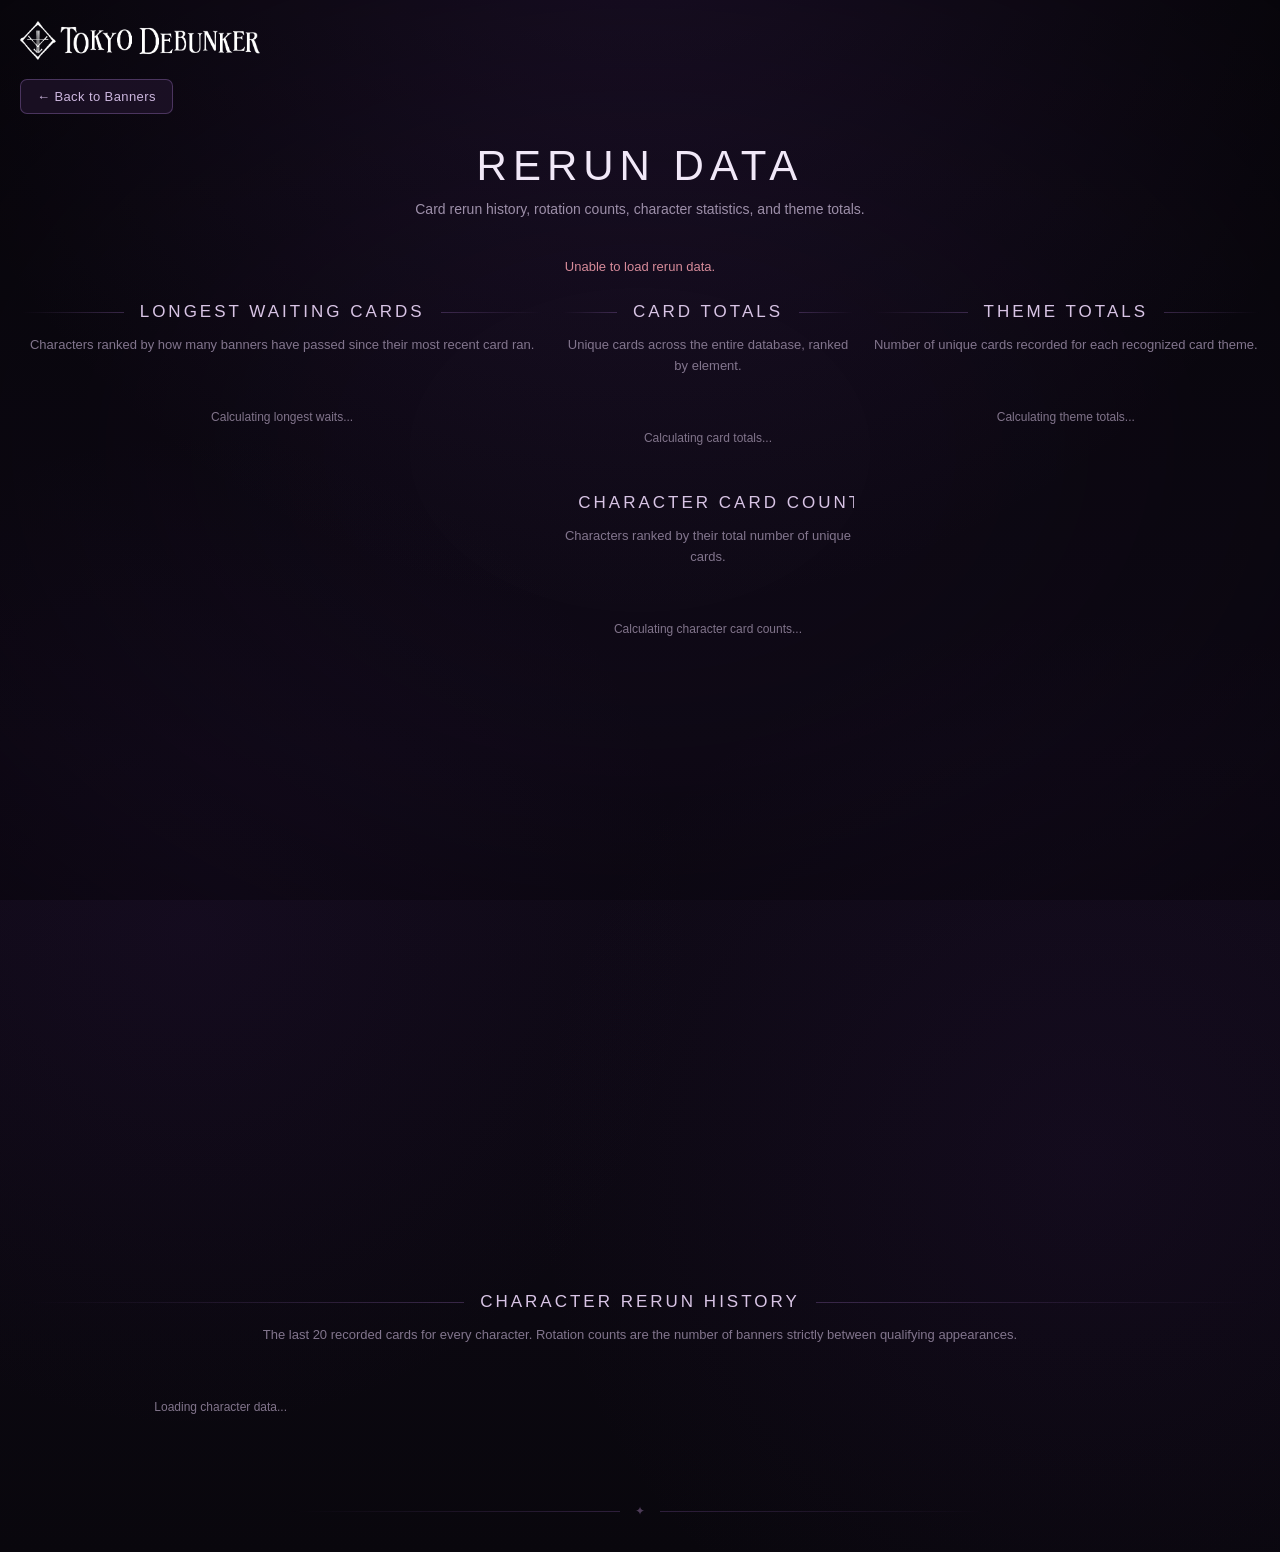
==== rerun-data.html @ 063f5f38 "Add files via upload" ====
<!DOCTYPE html>
<html lang="en">

<head>

<meta charset="UTF-8">

<meta
    name="viewport"
    content="width=device-width,initial-scale=1.0"
>

<title>
    Rerun Data | Tokyo Debunker Database
</title>


<style>

/* =========================================================
   GLOBAL
========================================================= */

*{
    box-sizing:border-box;
}

html{
    scroll-behavior:smooth;
}

body{

    margin:0;

    min-height:100vh;

    font-family:
        "Segoe UI",
        Arial,
        sans-serif;

    color:#eee8f7;

    background:

        radial-gradient(
            circle at 50% -10%,
            rgba(107,54,157,.22),
            transparent 42%
        ),

        radial-gradient(
            circle at 15% 60%,
            rgba(74,31,112,.10),
            transparent 35%
        ),

        radial-gradient(
            circle at 85% 75%,
            rgba(82,35,125,.10),
            transparent 35%
        ),

        linear-gradient(
            180deg,
            #09070d 0%,
            #100a18 48%,
            #09070d 100%
        );

    overflow-x:hidden;
}


body:before{

    content:"";

    position:fixed;

    inset:0;

    pointer-events:none;

    background:

        radial-gradient(
            ellipse at center,
            transparent 25%,
            rgba(0,0,0,.34) 100%
        );

    z-index:-1;
}


button,
select,
input{
    font:inherit;
}


/* =========================================================
   HEADER
========================================================= */

.site-header{

    width:100%;

    padding:
        24px
        0
        8px;
}


.header-inner{

    width:
        min(
            1500px,
            calc(100% - 40px)
        );

    margin:0 auto;

    display:flex;

    align-items:center;
}


.site-logo{

    display:block;

    width:240px;

    height:auto;

    max-height:48px;

    object-fit:contain;

    transform:
        translateY(-3px);
}


/* =========================================================
   PAGE
========================================================= */

.page-shell{

    width:
        min(
            1500px,
            calc(100% - 40px)
        );

    margin:
        0
        auto
        50px;
}


.back-row{

    margin:
        8px
        0
        28px;
}


.back-button{

    display:inline-flex;

    align-items:center;

    gap:8px;

    padding:
        9px
        16px;

    border:
        1px solid
        rgba(177,132,219,.32);

    border-radius:7px;

    background:
        rgba(32,20,43,.72);

    color:#cdb7df;

    text-decoration:none;

    font-size:13px;

    letter-spacing:.4px;

    transition:.2s;
}


.back-button:hover{

    background:
        rgba(72,39,94,.72);

    border-color:
        rgba(190,143,230,.55);

    color:#f0e7f7;
}


.page-title{

    margin:
        0
        0
        8px;

    text-align:center;

    font-size:
        clamp(
            27px,
            4vw,
            42px
        );

    font-weight:500;

    letter-spacing:6px;

    color:#f1e8f8;
}


.page-subtitle{

    max-width:850px;

    margin:
        0
        auto
        38px;

    text-align:center;

    color:#9d8fa9;

    font-size:14px;

    line-height:1.7;
}


.status{

    text-align:center;

    margin:
        0
        auto
        28px;

    color:#8e8199;

    font-size:13px;
}


.status.error{
    color:#d78b9a;
}


/* =========================================================
   GENERAL SECTIONS
========================================================= */

.section{

    margin-bottom:54px;
}


.section-heading{

    display:flex;

    align-items:center;

    gap:16px;

    margin-bottom:18px;
}


.section-heading:before,
.section-heading:after{

    content:"";

    height:1px;

    flex:1;

    background:

        linear-gradient(
            90deg,
            transparent,
            rgba(150,106,184,.32)
        );
}


.section-heading:after{

    background:

        linear-gradient(
            90deg,
            rgba(150,106,184,.32),
            transparent
        );
}


.section-heading h2{

    margin:0;

    white-space:nowrap;

    font-size:17px;

    font-weight:500;

    letter-spacing:3px;

    color:#d8c4e5;
}


.section-description{

    margin:
        -5px
        auto
        24px;

    max-width:900px;

    text-align:center;

    color:#82758d;

    font-size:13px;

    line-height:1.6;
}


.loading-panel,
.empty-panel{

    padding:
        30px
        20px;

    text-align:center;

    color:#81748b;

    font-size:12px;
}


/* =========================================================
   TOP STATISTICS AREA

   The entire top area is kept separate from the
   Character Rerun History section underneath.
========================================================= */

.top-stats-grid{

    display:grid;

    grid-template-columns:

        minmax(0,1.35fr)

        minmax(0,.75fr)

        minmax(0,1fr);

    gap:18px;

    align-items:stretch;

    /*
       Fixed height for the desktop layout.
       The internal tables scroll instead of
       increasing the height of this section.
    */

    height:900px;

    min-height:900px;

    max-height:900px;

    margin-bottom:90px;

    overflow:visible;
}


.top-stats-grid > .section{

    min-width:0;

    margin:0;
}


/* =========================================================
   LONGEST WAITING CARDS
========================================================= */

.top-ranking-section{

    display:flex;

    flex-direction:column;

    height:900px;

    min-height:900px;

    max-height:900px;

    min-width:0;
}


.top-ranking-section
> .section-description{

    flex:
        0
        0
        auto;
}


.top-ranking-section
> #longestWaitingRanking{

    flex:
        1
        1
        auto;

    min-height:0;

    height:0;
}


/*
   THIS IS THE IMPORTANT SCROLL CONTAINER.

   The table itself can now scroll vertically,
   rather than being cut off.
*/

.top-ranking-section
> #longestWaitingRanking
> .data-table-wrap{

    width:100%;

    height:100%;

    max-height:100%;

    overflow-x:auto;

    overflow-y:auto;

    scrollbar-width:auto;

    scrollbar-color:
        #76528d
        #21152b;
}


/* =========================================================
   MIDDLE COLUMN
========================================================= */

.middle-stats-column{

    min-width:0;

    height:900px;

    min-height:900px;

    max-height:900px;

    display:flex;

    flex-direction:column;

    gap:18px;

    overflow:hidden;
}


.middle-stats-column > .section{

    min-width:0;

    margin:0;
}


/* =========================================================
   CARD TOTALS
========================================================= */

.card-total-section{

    flex:
        0
        0
        auto;
}


/* =========================================================
   CHARACTER CARD COUNT
========================================================= */

.character-count-section{

    flex:
        1
        1
        auto;

    min-height:0;

    display:flex;

    flex-direction:column;

    overflow:hidden;
}


.character-count-section
> .section-description{

    flex:
        0
        0
        auto;
}


.character-count-section
> #characterRanking{

    flex:
        1
        1
        auto;

    min-height:0;

    height:0;
}


.character-count-section
> #characterRanking
> .data-table-wrap{

    width:100%;

    height:100%;

    max-height:100%;

    overflow-x:auto;

    overflow-y:auto;

    scrollbar-width:auto;

    scrollbar-color:
        #76528d
        #21152b;
}


/* =========================================================
   SCROLLBARS
========================================================= */

.data-table-wrap::-webkit-scrollbar{

    width:10px;

    height:10px;
}


.data-table-wrap::-webkit-scrollbar-track{

    background:#21152b;
}


.data-table-wrap::-webkit-scrollbar-thumb{

    background:#76528d;

    border:
        2px solid
        #21152b;

    border-radius:8px;
}


.data-table-wrap::-webkit-scrollbar-thumb:hover{

    background:#9368ad;
}


.data-table-wrap::-webkit-scrollbar-corner{

    background:#21152b;
}


/* =========================================================
   CHARACTER RERUN HISTORY

   This section is explicitly separated from the
   top statistics area.
========================================================= */

.character-history-section{

    position:relative;

    clear:both;

    display:block;

    width:100%;

    margin-top:0;

    padding-top:0;
}


.character-history-grid{

    display:grid;

    grid-template-columns:

        repeat(
            3,
            minmax(
                0,
                1fr
            )
        );

    gap:18px;
}


.character-block{

    min-width:0;

    width:100%;

    height:390px;

    min-height:390px;

    max-height:390px;

    display:flex;

    flex-direction:column;

    border:
        1px solid
        rgba(133,91,160,.25);

    border-radius:9px;

    background:

        linear-gradient(
            180deg,
            rgba(27,17,37,.92),
            rgba(17,11,24,.95)
        );

    overflow:hidden;
}


.character-header{

    flex:
        0
        0
        55px;

    height:55px;

    display:flex;

    align-items:center;

    justify-content:space-between;

    gap:10px;

    padding:
        15px
        16px;

    border-bottom:
        1px solid
        rgba(133,91,160,.20);

    background:
        rgba(44,25,57,.35);
}


.character-header-name{

    min-width:0;

    overflow:hidden;

    text-overflow:ellipsis;

    white-space:nowrap;

    font-size:15px;

    letter-spacing:.7px;

    color:#e8dff0;
}


.character-header-count{

    flex-shrink:0;

    color:#81748b;

    font-size:10px;
}


.table-scroll{

    width:100%;

    height:335px;

    min-height:0;

    flex:
        1
        1
        auto;

    overflow-x:auto;

    overflow-y:auto;

    -webkit-overflow-scrolling:touch;

    scrollbar-width:auto;

    scrollbar-color:
        #76528d
        #21152b;
}


.table-scroll::-webkit-scrollbar{

    width:10px;

    height:10px;
}


.table-scroll::-webkit-scrollbar-track{

    background:#21152b;
}


.table-scroll::-webkit-scrollbar-thumb{

    background:#76528d;

    border:
        2px solid
        #21152b;

    border-radius:8px;
}


.table-scroll::-webkit-scrollbar-thumb:hover{

    background:#9368ad;
}


.table-scroll::-webkit-scrollbar-corner{

    background:#21152b;
}


/* =========================================================
   CHARACTER HISTORY TABLE
========================================================= */

.rotation-table{

    width:100%;

    min-width:500px;

    border-collapse:collapse;
}


.rotation-table th{

    position:sticky;

    top:0;

    z-index:2;

    padding:
        9px
        6px;

    background:#21142b;

    color:#aa9ab5;

    font-size:12px;

    font-weight:500;

    letter-spacing:.8px;

    text-transform:uppercase;

    text-align:center;

    border-bottom:
        1px solid
        rgba(145,101,174,.22);
}


.rotation-table td{

    padding:
        8px
        6px;

    border-bottom:
        1px solid
        rgba(116,82,136,.13);

    color:#d0c4d6;

    font-size:14px;

    text-align:center;

    vertical-align:middle;

    line-height:1.3;
}


.rotation-table
tbody tr:last-child
td{

    border-bottom:none;
}


.rotation-table
tbody tr:hover{

    background:
        rgba(100,61,126,.08);
}


/* =========================================================
   CARD NAME
========================================================= */

.card-name-cell{

    width:215px;

    min-width:215px;

    max-width:215px;

    text-align:left !important;

    color:#e0d4e7 !important;

    white-space:nowrap;

    overflow:hidden;
}


.card-name-content{

    display:flex;

    align-items:center;

    gap:6px;

    min-width:0;

    width:100%;
}


.card-element-icon{

    width:18px;

    height:18px;

    flex:
        0
        0
        18px;

    object-fit:contain;
}


.card-name-text{

    min-width:0;

    overflow:hidden;

    text-overflow:ellipsis;

    white-space:nowrap;
}


.date-cell{

    white-space:nowrap;

    width:50px;

    min-width:50px;

    font-size:11px !important;

    color:#b9aabe !important;
}


.new-cell{

    width:24px;

    min-width:24px;
}


.rotation-cell{

    width:30px;

    min-width:30px;
}


.new-badge{

    display:inline-flex;

    align-items:center;

    justify-content:center;

    width:16px;

    height:18px;

    padding:
        0
        3px;

    border:
        1px solid
        rgba(176,125,223,.35);

    border-radius:4px;

    color:#d8b9e9;

    background:
        rgba(100,54,135,.20);

    font-size:9px;

    font-weight:600;

    letter-spacing:.5px;
}


.rerun-mark{

    color:#706474;

    font-size:12px;
}


.rotation-number{

    color:#d2b4df;

    font-size:12px;

    font-weight:500;
}


.rotation-empty{

    color:#625769;

    font-size:12px;
}


/* =========================================================
   GENERAL DATA TABLES
========================================================= */

.data-table-wrap{

    width:100%;

    overflow-x:auto;

    border:
        1px solid
        rgba(133,91,160,.20);

    border-radius:9px;

    background:
        rgba(20,13,28,.78);

    scrollbar-width:auto;

    scrollbar-color:
        #76528d
        #21152b;
}


.data-table{

    width:100%;

    min-width:0;

    border-collapse:collapse;
}


.data-table th{

    padding:
        13px
        14px;

    background:#21142b;

    color:#b09fb9;

    font-size:12px;

    font-weight:500;

    letter-spacing:1px;

    text-transform:uppercase;

    text-align:center;

    border-bottom:
        1px solid
        rgba(145,101,174,.22);
}


.data-table td{

    padding:
        12px
        14px;

    color:#d0c3d5;

    font-size:15px;

    text-align:center;

    border-bottom:
        1px solid
        rgba(116,82,136,.13);
}


.data-table
tbody tr:last-child
td{

    border-bottom:none;
}


.data-table
tbody tr:hover{

    background:
        rgba(100,61,126,.08);
}


.data-table
.name-left{

    text-align:left;

    color:#e0d4e7;
}


.rank-number{

    color:#897696;

    width:60px;

    font-size:14px !important;
}


.ranking-rotation{

    color:#d0b1df;

    font-weight:600;

    font-size:15px !important;
}


/* =========================================================
   LONGEST WAITING CARD
========================================================= */

.waiting-card{

    color:#cdb6d8;
}


.ranking-card-name{

    justify-content:center;
}


.waiting-date{

    display:block;

    margin-top:3px;

    color:#75677d;

    font-size:10px;
}


.top-ranking-section
.data-table
td{

    font-size:15px;
}


.top-ranking-section
.data-table
th{

    font-size:12px;
}


.top-ranking-section
.card-name-text{

    font-size:15px;
}


.top-ranking-section
.card-element-icon{

    width:18px;

    height:18px;

    flex-basis:18px;
}


.top-ranking-section
.waiting-date{

    font-size:10px;
}


.top-ranking-section
.ranking-rotation{

    font-size:16px !important;
}


/* =========================================================
   CHARACTER CARD COUNT
========================================================= */

.character-count-section
.data-table
th{

    font-size:12px;

    padding:
        10px
        8px;
}


.character-count-section
.data-table
td{

    font-size:14px;

    padding:
        9px
        8px;
}


.character-count-section
.ranking-rotation{

    font-size:15px !important;
}


/* =========================================================
   THEME TOTALS
========================================================= */

.theme-grid{

    display:grid;

    grid-template-columns:

        repeat(
            4,
            minmax(
                0,
                1fr
            )
        );

    gap:12px;
}


.theme-card{

    padding:
        18px
        14px;

    border:
        1px solid
        rgba(133,91,160,.20);

    border-radius:8px;

    background:

        linear-gradient(
            180deg,
            rgba(29,18,39,.86),
            rgba(17,11,24,.90)
        );

    text-align:center;
}


.theme-name{

    color:#b09fb8;

    font-size:14px;

    letter-spacing:1px;
}


.theme-code{

    margin-top:4px;

    color:#76677e;

    font-size:10px;
}


.theme-count{

    margin-top:9px;

    color:#d8b9e5;

    font-size:28px;

    font-weight:400;
}


/* =========================================================
   BOTTOM DECORATION
========================================================= */

.bottom-decoration{

    width:
        min(
            700px,
            calc(100% - 80px)
        );

    margin:
        60px
        auto
        34px;

    display:flex;

    align-items:center;

    gap:15px;

    color:#725881;

    opacity:.65;
}


.bottom-decoration span{

    flex:1;

    height:1px;

    background:

        linear-gradient(
            90deg,
            transparent,
            rgba(116,77,145,.55)
        );
}


.bottom-decoration span:last-child{

    background:

        linear-gradient(
            90deg,
            rgba(116,77,145,.55),
            transparent
        );
}


.bottom-decoration b{

    font-size:12px;

    font-weight:400;
}


/* =========================================================
   TABLET
========================================================= */

@media(max-width:1100px){

    .character-history-grid{

        grid-template-columns:

            repeat(
                2,
                minmax(
                    0,
                    1fr
                )
            );
    }


    .theme-grid{

        grid-template-columns:

            repeat(
                3,
                minmax(
                    0,
                    1fr
                )
            );
    }

}


/* =========================================================
   SMALL DESKTOP / TABLET
========================================================= */

@media(max-width:900px){

    .top-stats-grid{

        grid-template-columns:1fr;

        height:auto;

        min-height:0;

        max-height:none;

        margin-bottom:54px;

        overflow:visible;
    }


    .top-ranking-section{

        height:760px;

        min-height:760px;

        max-height:760px;
    }


    .middle-stats-column{

        height:auto;

        min-height:0;

        max-height:none;

        overflow:visible;
    }


    .character-count-section{

        height:700px;

        min-height:0;

        max-height:700px;
    }


    .character-count-section
    > #characterRanking{

        height:0;

        min-height:0;
    }

}


/* =========================================================
   MOBILE
========================================================= */

@media(max-width:680px){

    .site-header{

        padding-top:18px;
    }


    .header-inner,
    .page-shell{

        width:
            calc(100% - 24px);
    }


    .site-logo{

        width:190px;
    }


    .back-row{

        margin-bottom:22px;
    }


    .page-title{

        font-size:25px;

        letter-spacing:4px;
    }


    .page-subtitle{

        font-size:12px;

        margin-bottom:28px;
    }


    .section{

        margin-bottom:40px;
    }


    .section-heading{

        gap:10px;
    }


    .section-heading h2{

        font-size:14px;

        letter-spacing:2px;
    }


    .character-history-grid{

        grid-template-columns:1fr;

        gap:14px;
    }


    .character-block{

        width:100%;

        height:390px;

        min-height:390px;

        max-height:390px;
    }


    .table-scroll{

        height:335px;
    }


    .rotation-table{

        min-width:500px;
    }


    .card-name-cell{

        width:215px;

        min-width:215px;

        max-width:215px;
    }


    .rotation-table td{

        font-size:12px;
    }


    .top-ranking-section{

        height:700px;

        min-height:700px;

        max-height:700px;
    }


    .top-ranking-section
    .data-table
    td{

        font-size:14px;
    }


    .character-count-section{

        height:650px;

        min-height:650px;

        max-height:650px;
    }


    .theme-grid{

        grid-template-columns:

            repeat(
                2,
                minmax(
                    0,
                    1fr
                )
            );
    }


    .theme-name{

        font-size:12px;
    }


    .theme-count{

        font-size:25px;
    }


    .bottom-decoration{

        width:
            calc(100% - 40px);

        margin-top:42px;
    }

}


/* =========================================================
   VERY SMALL MOBILE
========================================================= */

@media(max-width:400px){

    .theme-grid{

        grid-template-columns:
            1fr
            1fr;
    }


    .back-button{

        font-size:12px;

        padding:
            8px
            12px;
    }

}

</style>

</head>


<body>


<header class="site-header">

    <div class="header-inner">

        <a href="index.html">
            <img
                src="logo.png"
                alt="Tokyo Debunker"
                class="site-logo"
            >
        </a>

    </div>

</header>


<main class="page-shell">


<div class="back-row">

    <a
        href="banners.html"
        class="back-button"
    >
        ← Back to Banners
    </a>

</div>


<h1 class="page-title">
    RERUN DATA
</h1>


<p class="page-subtitle">
    Card rerun history, rotation counts,
    character statistics, and theme totals.
</p>


<div
    id="status"
    class="status"
>
    Loading rerun data...
</div>


<!-- =========================================================
     TOP STATISTICS
========================================================= -->

<div class="top-stats-grid">


<!-- =========================================================
     LONGEST WAITING CARDS
========================================================= -->

<section
    class="section top-ranking-section"
>

    <div class="section-heading">

        <h2>
            LONGEST WAITING CARDS
        </h2>

    </div>


    <p class="section-description">

        Characters ranked by how many banners have passed
        since their most recent card ran.

    </p>


    <div id="longestWaitingRanking">

        <div class="loading-panel">

            Calculating longest waits...

        </div>

    </div>

</section>


<!-- =========================================================
     MIDDLE COLUMN
========================================================= -->

<div class="middle-stats-column">


<!-- =========================================================
     CARD TOTALS
========================================================= -->

<section
    class="section card-total-section"
>

    <div class="section-heading">

        <h2>
            CARD TOTALS
        </h2>

    </div>


    <p class="section-description">

        Unique cards across the entire database,
        ranked by element.

    </p>


    <div id="cardTotals">

        <div class="loading-panel">

            Calculating card totals...

        </div>

    </div>

</section>


<!-- =========================================================
     CHARACTER CARD COUNT
========================================================= -->

<section
    class="section character-count-section"
>

    <div class="section-heading">

        <h2>
            CHARACTER CARD COUNT
        </h2>

    </div>


    <p class="section-description">

        Characters ranked by their total number
        of unique cards.

    </p>


    <div id="characterRanking">

        <div class="loading-panel">

            Calculating character card counts...

        </div>

    </div>

</section>


</div>


<!-- =========================================================
     THEME TOTALS
========================================================= -->

<section
    class="section"
>

    <div class="section-heading">

        <h2>
            THEME TOTALS
        </h2>

    </div>


    <p class="section-description">

        Number of unique cards recorded for each
        recognized card theme.

    </p>


    <div id="themeTotals">

        <div class="loading-panel">

            Calculating theme totals...

        </div>

    </div>

</section>


</div>


<!-- =========================================================
     CHARACTER RERUN HISTORY
========================================================= -->

<section
    class="section character-history-section"
>

    <div class="section-heading">

        <h2>
            CHARACTER RERUN HISTORY
        </h2>

    </div>


    <p class="section-description">

        The last 20 recorded cards for every character.
        Rotation counts are the number of banners strictly
        between qualifying appearances.

    </p>


    <div
        id="characterHistory"
        class="character-history-grid"
    >

        <div class="loading-panel">

            Loading character data...

        </div>

    </div>

</section>


</main>


<div class="bottom-decoration">

    <span></span>

    <b>✦</b>

    <span></span>

</div>


<script>


/* =========================================================
   API / CACHE
========================================================= */

const SHEET_API =
"https://script.google.com/macros/s/AKfycbymbEARugjpkjD-NMolneRJ4CkZjUlV8sIfE2K1YoyFTZ11JiK-CEpunHpOMzzJRhRm1nw/exec";


const RERUN_CACHE_KEY =
"tokyoDebunkerDatabase";


const RERUN_CACHE_TIME_KEY =
"tokyoDebunkerDatabaseTime";


const RERUN_CACHE_DURATION =
5 * 60 * 1000;


/* =========================================================
   CHARACTERS
========================================================= */

const CHARACTERS = [

    {
        key:"Jo",
        name:"Jo Kongoza",
        house:"Dionysia"
    },

    {
        key:"Mio",
        name:"Mio Susuhara",
        house:"Dionysia"
    },

    {
        key:"Elias",
        name:"Elias Pratt",
        house:"Dionysia"
    },

    {
        key:"Shion",
        name:"Shion Genkai",
        house:"Dionysia"
    },

    {
        key:"Jin",
        name:"Jin Kamurai",
        house:"Frostheim"
    },

    {
        key:"Tohma",
        name:"Tohma Ishibashi",
        house:"Frostheim"
    },

    {
        key:"Luca",
        name:"Lucas Errant",
        house:"Frostheim"
    },

    {
        key:"Kaito",
        name:"Kaito Fuji",
        house:"Frostheim"
    },

    {
        key:"Taiga",
        name:"Taiga Hoshibami",
        house:"Sinostra"
    },

    {
        key:"Ritsu",
        name:"Ritsu Shinjo",
        house:"Sinostra"
    },

    {
        key:"Romeo",
        name:"Romeo Lucci",
        house:"Sinostra"
    },

    {
        key:"Ed",
        name:"Edward Hart",
        house:"Obscuary"
    },

    {
        key:"Lyca",
        name:"Lyca Colt",
        house:"Obscuary"
    },

    {
        key:"Rui",
        name:"Rui Mizuki",
        house:"Obscuary"
    },

    {
        key:"Haru",
        name:"Haru Sagara",
        house:"Jabberwock"
    },

    {
        key:"Towa",
        name:"Towa Otonashi",
        house:"Jabberwock"
    },

    {
        key:"Ren",
        name:"Ren Shiranami",
        house:"Jabberwock"
    },

    {
        key:"Yuri",
        name:"Yuri Isami",
        house:"Mortkranken"
    },

    {
        key:"Jiro",
        name:"Jiro Kirisaki",
        house:"Mortkranken"
    },

    {
        key:"Haku",
        name:"Haku Kusanagi",
        house:"Hotarubi"
    },

    {
        key:"Subaru",
        name:"Subaru Kagami",
        house:"Hotarubi"
    },

    {
        key:"Zenji",
        name:"Zenji Kotodama",
        house:"Hotarubi"
    },

    {
        key:"Alan",
        name:"Alan Mido",
        house:"Vagastrom"
    },

    {
        key:"Sho",
        name:"Shohei Haizono",
        house:"Vagastrom"
    },

    {
        key:"Leo",
        name:"Leo Kurosagi",
        house:"Vagastrom"
    }

];


/* =========================================================
   THEMES
========================================================= */

const THEMES = [

    {
        code:"C",
        name:"City"
    },

    {
        code:"W",
        name:"Wedding"
    },

    {
        code:"O",
        name:"Onsen"
    },

    {
        code:"HA",
        name:"Hallow"
    },

    {
        code:"B",
        name:"Bedroom"
    },

    {
        code:"T",
        name:"Tarot"
    },

    {
        code:"V",
        name:"Val"
    },

    {
        code:"S",
        name:"Summer"
    },

    {
        code:"OC",
        name:"Job"
    },

    {
        code:"G",
        name:"Gem"
    },

    {
        code:"F",
        name:"Festival"
    }

];


let database = null;

let bannerHistory = [];

let characterHistories = {};


/* =========================================================
   BASIC HELPERS
========================================================= */

function escapeHTML(value){

    return String(
        value == null
            ? ""
            : value
    )

    .replace(
        /&/g,
        "&amp;"
    )

    .replace(
        /</g,
        "&lt;"
    )

    .replace(
        />/g,
        "&gt;"
    )

    .replace(
        /"/g,
        "&quot;"
    )

    .replace(
        /'/g,
        "&#039;"
    );

}


function naturalSort(a,b){

    return String(a).localeCompare(
        String(b),
        undefined,
        {
            numeric:true,
            sensitivity:"base"
        }
    );

}


function normalizeCardName(value){

    return String(
        value == null
            ? ""
            : value
    )

    .replace(
        /\s*\([^)]*\)\s*/g,
        " "
    )

    .trim();

}


function normalizeKey(value){

    return String(
        value == null
            ? ""
            : value
    )

    .trim()

    .toLowerCase()

    .replace(
        /[^a-z0-9]/g,
        ""
    );

}


/* =========================================================
   DATE HELPERS
========================================================= */

function parseDate(value){

    if(
        value == null
    ){
        return null;
    }


    const match =
        String(value)
        .trim()
        .match(
            /\b(\d{1,2})\/(\d{1,2})\/(\d{2,4})\b/
        );


    if(
        !match
    ){
        return null;
    }


    const month =
        Number(match[1]);


    const day =
        Number(match[2]);


    let year =
        Number(match[3]);


    if(
        year < 100
    ){
        year += 2000;
    }


    const date =
        new Date(
            year,
            month - 1,
            day
        );


    if(
        date.getFullYear() !== year ||
        date.getMonth() !== month - 1 ||
        date.getDate() !== day
    ){

        return null;

    }


    return date;

}


function dateKey(date){

    if(
        !date
    ){
        return "";
    }


    return (

        date.getFullYear() +

        "-" +

        String(
            date.getMonth() + 1
        ).padStart(
            2,
            "0"
        ) +

        "-" +

        String(
            date.getDate()
        ).padStart(
            2,
            "0"
        )

    );

}


function formatDate(date){

    if(
        !date
    ){
        return "—";
    }


    return (

        date.getMonth() + 1

    ) +

    "/" +

    date.getDate() +

    "/" +

    String(
        date.getFullYear()
    ).slice(-2);

}


function getRunDates(runs){

    if(
        runs == null
    ){
        return [];
    }


    const matches =
        String(runs).match(
            /\b\d{1,2}\/\d{1,2}\/\d{2,4}\b/g
        );


    if(
        !matches
    ){
        return [];
    }


    const unique =
        new Map();


    matches.forEach(
        value => {

            const date =
                parseDate(value);


            if(
                date
            ){

                unique.set(
                    dateKey(date),
                    date
                );

            }

        }
    );


    return Array
        .from(
            unique.values()
        )
        .sort(
            (a,b) =>
                a.getTime() -
                b.getTime()
        );

}


/* =========================================================
   CHARACTER / CARD LOOKUPS
========================================================= */

function getCharacterCardNames(
    character
){

    if(
        !database ||
        !database.characters
    ){
        return [];
    }


    const candidates = [

        character.key,

        character.name

    ];


    if(
        character.key === "Luca"
    ){

        candidates.push(
            "Lucas Errant"
        );

    }


    if(
        character.key === "Ed"
    ){

        candidates.push(
            "Edward Hart"
        );

    }


    if(
        character.key === "Sho"
    ){

        candidates.push(
            "Shohei Haizono"
        );

    }


    for(
        const candidate
        of candidates
    ){

        if(
            Array.isArray(
                database.characters[
                    candidate
                ]
            )
        ){

            return database.characters[
                candidate
            ];

        }

    }


    const normalizedCandidates =
        candidates.map(
            value =>
                normalizeKey(value)
        );


    const matchingKey =
        Object.keys(
            database.characters
        )
        .find(
            key =>
                normalizedCandidates.includes(
                    normalizeKey(key)
                )
        );


    if(
        matchingKey
    ){

        return database.characters[
            matchingKey
        ] || [];

    }


    return [];

}


function findCard(
    cardName
){

    if(
        !database ||
        !database.cards
    ){
        return null;
    }


    const normalized =
        normalizeCardName(
            cardName
        );


    if(
        !normalized
    ){
        return null;
    }


    if(
        database.cards[
            normalized
        ]
    ){

        return database.cards[
            normalized
        ];

    }


    const wanted =
        normalized.toLowerCase();


    const key =
        Object.keys(
            database.cards
        )
        .find(
            candidate =>
                normalizeCardName(
                    candidate
                ).toLowerCase() === wanted
        );


    if(
        key
    ){

        return database.cards[
            key
        ];

    }


    const cardKey =
        Object.keys(
            database.cards
        )
        .find(
            candidate => {

                const card =
                    database.cards[
                        candidate
                    ];


                return (

                    card &&

                    normalizeCardName(
                        card.name
                    ).toLowerCase() === wanted

                );

            }
        );


    return cardKey
        ? database.cards[
            cardKey
        ]
        : null;

}


function getCardsForCharacter(
    character
){

    return getCharacterCardNames(
        character
    )

    .map(
        cardName => {

            const card =
                findCard(
                    cardName
                );


            if(
                !card
            ){
                return null;
            }


            return {

                ...card,

                characterKey:
                    character.key,

                characterName:
                    character.name,

                originalCardName:
                    cardName

            };

        }
    )

    .filter(
        Boolean
    );

}


/* =========================================================
   BANNER HISTORY
========================================================= */

function buildBannerHistory(){

    const bannerMap =
        new Map();


    if(
        !database ||
        !database.cards
    ){
        return [];
    }


    Object.values(
        database.cards
    )
    .forEach(
        card => {

            if(
                !card ||
                !card.name
            ){
                return;
            }


            const dates =
                getRunDates(
                    card.runs
                );


            dates.forEach(
                date => {

                    const key =
                        dateKey(
                            date
                        );


                    if(
                        !bannerMap.has(
                            key
                        )
                    ){

                        bannerMap.set(
                            key,
                            {

                                key,

                                date,

                                cards:[]

                            }
                        );

                    }


                    const banner =
                        bannerMap.get(
                            key
                        );


                    const exists =
                        banner.cards.some(
                            existing =>

                                normalizeCardName(
                                    existing.name
                                ).toLowerCase()

                                ===

                                normalizeCardName(
                                    card.name
                                ).toLowerCase()

                        );


                    if(
                        !exists
                    ){

                        banner.cards.push({

                            name:
                                card.name

                        });

                    }

                }
            );

        }
    );


    const banners =
        Array.from(
            bannerMap.values()
        );


    banners.sort(
        (a,b) =>
            a.date.getTime() -
            b.date.getTime()
    );


    banners.forEach(
        (banner,index) => {

            banner.index =
                index;


            banner.cards.sort(
                (a,b) =>
                    naturalSort(
                        a.name,
                        b.name
                    )
            );

        }
    );


    return banners;

}


function getBannerByDate(
    date
){

    const key =
        dateKey(
            date
        );


    return (

        bannerHistory.find(
            banner =>
                banner.key === key
        )

        ||

        null

    );

}


/* =========================================================
   CHARACTER HISTORY
========================================================= */

function buildCharacterHistories(){

    const histories = {};


    CHARACTERS.forEach(
        character => {

            const cards =
                getCardsForCharacter(
                    character
                );


            const appearances = [];


            cards.forEach(
                card => {

                    const dates =
                        getRunDates(
                            card.runs
                        );


                    dates.forEach(
                        date => {

                            const banner =
                                getBannerByDate(
                                    date
                                );


                            if(
                                !banner
                            ){
                                return;
                            }


                            appearances.push({

                                card,

                                cardName:
                                    normalizeCardName(
                                        card.name
                                    ),

                                date,

                                bannerIndex:
                                    banner.index,

                                cardKey:
                                    normalizeCardName(
                                        card.name
                                    ).toLowerCase()

                            });

                        }
                    );

                }
            );


            appearances.sort(
                (a,b) => {

                    if(
                        a.bannerIndex !==
                        b.bannerIndex
                    ){

                        return (
                            a.bannerIndex -
                            b.bannerIndex
                        );

                    }


                    return naturalSort(
                        a.cardName,
                        b.cardName
                    );

                }
            );


            /* =================================================
               NEW CARD DETECTION
            ================================================= */

            const seenCards =
                new Set();


            appearances.forEach(
                appearance => {

                    appearance.isNew =
                        !seenCards.has(
                            appearance.cardKey
                        );


                    if(
                        appearance.isNew
                    ){

                        seenCards.add(
                            appearance.cardKey
                        );

                    }

                }
            );


            /* =================================================
               ROTATIONS
            ================================================= */

            let previousAll = null;

            let previousNew = null;

            let previousRerun = null;


            appearances.forEach(
                appearance => {


                    /* ALL */

                    if(
                        previousAll === null
                    ){

                        appearance.allRotation =
                            null;

                    }
                    else{

                        appearance.allRotation =
                            Math.max(
                                0,

                                appearance.bannerIndex -
                                previousAll.bannerIndex -
                                1
                            );

                    }


                    previousAll =
                        appearance;


                    /* NEW */

                    if(
                        appearance.isNew
                    ){

                        if(
                            previousNew === null
                        ){

                            appearance.newRotation =
                                null;

                        }
                        else{

                            appearance.newRotation =
                                Math.max(
                                    0,

                                    appearance.bannerIndex -
                                    previousNew.bannerIndex -
                                    1
                                );

                        }


                        previousNew =
                            appearance;

                    }
                    else{

                        appearance.newRotation =
                            null;

                    }


                    /* RERUN */

                    if(
                        !appearance.isNew
                    ){

                        if(
                            previousRerun === null
                        ){

                            appearance.rerunRotation =
                                null;

                        }
                        else{

                            appearance.rerunRotation =
                                Math.max(
                                    0,

                                    appearance.bannerIndex -
                                    previousRerun.bannerIndex -
                                    1
                                );

                        }


                        previousRerun =
                            appearance;

                    }
                    else{

                        appearance.rerunRotation =
                            null;

                    }

                }
            );


            const latestTwenty =
                appearances
                .slice(-20)
                .reverse();


            histories[
                character.key
            ] = {

                allAppearances:
                    appearances,

                latestTwenty

            };

        }
    );


    return histories;

}


/* =========================================================
   ELEMENTS
========================================================= */

function getElementName(
    card
){

    if(
        !card
    ){
        return "";
    }


    const raw =

        card.element ??

        card.Element ??

        card.type ??

        card.Type ??

        card.elementName ??

        card.element_name ??

        card.elementNumber ??

        card.elementIndex ??

        "";


    const value =
        String(
            raw
        )
        .trim()
        .toLowerCase();


    if(
        value === "leaf" ||
        value === "green" ||
        value === "1"
    ){

        return "Leaf";

    }


    if(
        value === "water" ||
        value === "blue" ||
        value === "2"
    ){

        return "Water";

    }


    if(
        value === "fire" ||
        value === "red" ||
        value === "3"
    ){

        return "Fire";

    }


    return "";

}


function getElementIcon(
    card
){

    const element =
        getElementName(
            card
        );


    if(
        !element
    ){
        return "";
    }


    return `

        <img
            class="card-element-icon"
            src="elements/${element.toLowerCase()}.png"
            alt="${escapeHTML(
                element
            )}"
        >

    `;

}


/* =========================================================
   ROTATION DISPLAY
========================================================= */

function formatRotation(
    value
){

    if(
        value === null ||
        value === undefined
    ){

        return `

            <span
                class="rotation-empty"
            >
                —
            </span>

        `;

    }


    return `

        <span
            class="rotation-number"
        >
            ${value}
        </span>

    `;

}


/* =========================================================
   CHARACTER RERUN HISTORY
========================================================= */

function renderCharacterHistory(){

    const container =
        document.getElementById(
            "characterHistory"
        );


    const html =
        CHARACTERS

        .map(
            character => {

                const history =
                    characterHistories[
                        character.key
                    ];


                if(
                    !history ||
                    history.latestTwenty.length === 0
                ){

                    return `

                        <article
                            class="character-block"
                        >

                            <div
                                class="character-header"
                            >

                                <div
                                    class="character-header-name"
                                >

                                    ${escapeHTML(
                                        character.name
                                    )}

                                </div>


                                <div
                                    class="character-header-count"
                                >

                                    0 appearances

                                </div>

                            </div>


                            <div
                                class="table-scroll"
                            >

                                <div
                                    class="empty-panel"
                                >

                                    No rerun data found.

                                </div>

                            </div>

                        </article>

                    `;

                }


                const appearances =
                    history.latestTwenty;


                const total =
                    history
                    .allAppearances
                    .length;


                return `

                    <article
                        class="character-block"
                    >

                        <div
                            class="character-header"
                        >

                            <div
                                class="character-header-name"
                            >

                                ${escapeHTML(
                                    character.name
                                )}

                            </div>


                            <div
                                class="character-header-count"
                            >

                                ${total}
                                appearances

                            </div>

                        </div>


                        <div
                            class="table-scroll"
                        >

                            <table
                                class="rotation-table"
                            >

                                <thead>

                                    <tr>

                                        <th>
                                            Card
                                        </th>

                                        <th>
                                            Date
                                        </th>

                                        <th>
                                            New
                                        </th>

                                        <th>
                                            All
                                        </th>

                                        <th>
                                            New
                                        </th>

                                        <th>
                                            Rerun
                                        </th>

                                    </tr>

                                </thead>


                                <tbody>

                                    ${
                                        appearances

                                        .map(
                                            appearance => `

                                                <tr>

                                                    <td
                                                        class="card-name-cell"
                                                    >

                                                        <div
                                                            class="card-name-content"
                                                        >

                                                            ${getElementIcon(
                                                                appearance.card
                                                            )}


                                                            <span
                                                                class="card-name-text"
                                                                title="${escapeHTML(
                                                                    appearance.cardName
                                                                )}"
                                                            >

                                                                ${escapeHTML(
                                                                    appearance.cardName
                                                                )}

                                                            </span>

                                                        </div>

                                                    </td>


                                                    <td
                                                        class="date-cell"
                                                    >

                                                        ${formatDate(
                                                            appearance.date
                                                        )}

                                                    </td>


                                                    <td
                                                        class="new-cell"
                                                    >

                                                        ${
                                                            appearance.isNew

                                                            ?

                                                            `

                                                                <span
                                                                    class="new-badge"
                                                                >
                                                                    N
                                                                </span>

                                                            `

                                                            :

                                                            `

                                                                <span
                                                                    class="rerun-mark"
                                                                >
                                                                    —
                                                                </span>

                                                            `
                                                        }

                                                    </td>


                                                    <td
                                                        class="rotation-cell"
                                                    >

                                                        ${formatRotation(
                                                            appearance.allRotation
                                                        )}

                                                    </td>


                                                    <td
                                                        class="rotation-cell"
                                                    >

                                                        ${formatRotation(
                                                            appearance.newRotation
                                                        )}

                                                    </td>


                                                    <td
                                                        class="rotation-cell"
                                                    >

                                                        ${formatRotation(
                                                            appearance.rerunRotation
                                                        )}

                                                    </td>

                                                </tr>

                                            `
                                        )
                                        .join("")
                                    }

                                </tbody>

                            </table>

                        </div>

                    </article>

                `;

            }
        )
        .join("");


    container.innerHTML =
        html;

}


/* =========================================================
   CHARACTER CARD COUNT
========================================================= */

function renderCharacterRanking(){

    const container =
        document.getElementById(
            "characterRanking"
        );


    const rows =
        CHARACTERS.map(
            character => {

                const cards =
                    getCardsForCharacter(
                        character
                    );


                const unique =
                    new Set();


                cards.forEach(
                    card => {

                        const normalized =
                            normalizeCardName(
                                card.name
                            );


                        if(
                            normalized
                        ){

                            unique.add(
                                normalized.toLowerCase()
                            );

                        }

                    }
                );


                return {

                    character,

                    cardCount:
                        unique.size

                };

            }
        );


    rows.sort(
        (a,b) => {

            if(
                b.cardCount !==
                a.cardCount
            ){

                return (
                    b.cardCount -
                    a.cardCount
                );

            }


            return naturalSort(
                a.character.name,
                b.character.name
            );

        }
    );


    container.innerHTML = `

        <div
            class="data-table-wrap"
        >

            <table
                class="data-table compact-ranking-table"
            >

                <thead>

                    <tr>

                        <th>
                            #
                        </th>

                        <th>
                            Character
                        </th>

                        <th>
                            Cards
                        </th>

                    </tr>

                </thead>


                <tbody>

                    ${
                        rows

                        .map(
                            (row,index) => `

                                <tr>

                                    <td
                                        class="rank-number"
                                    >

                                        ${index + 1}

                                    </td>


                                    <td
                                        class="name-left"
                                    >

                                        ${escapeHTML(
                                            row.character.name
                                        )}

                                    </td>


                                    <td
                                        class="ranking-rotation"
                                    >

                                        ${row.cardCount}

                                    </td>

                                </tr>

                            `
                        )

                        .join("")
                    }

                </tbody>

            </table>

        </div>

    `;

}


/* =========================================================
   FIND THE LONGEST-WAITING CARD

   IMPORTANT:

   The card displayed here is STILL the card that has
   gone the longest without rerunning.

   This is independent of the sorting number.
========================================================= */

function getLongestWaitingCard(
    character
){

    const history =
        characterHistories[
            character.key
        ];


    if(
        !history ||
        !history.allAppearances ||
        history.allAppearances.length === 0
    ){

        return null;

    }


    /*
       Get the most recent appearance of every
       unique card belonging to this character.
    */

    const latestByCard =
        new Map();


    history.allAppearances.forEach(
        appearance => {

            const key =
                appearance.cardKey;


            const existing =
                latestByCard.get(
                    key
                );


            if(
                !existing ||
                appearance.date.getTime() >
                existing.date.getTime()
            ){

                latestByCard.set(
                    key,
                    appearance
                );

            }

        }
    );


    /*
       Find the card whose most recent appearance
       is furthest back in time.
    */

    let longest =
        null;


    latestByCard.forEach(
        appearance => {

            if(
                !longest ||
                appearance.date.getTime() <
                longest.date.getTime()
            ){

                longest = {

                    card:
                        appearance.card,

                    date:
                        appearance.date,

                    bannerIndex:
                        appearance.bannerIndex

                };

            }

        }
    );


    return longest;

}


/* =========================================================
   FIND THE CHARACTER'S MOST RECENT CARD

   THIS is what controls the BANNERS SINCE number.

   It is NOT the longest-waiting card.

   It is simply the most recent card that character
   has had run in a banner.
========================================================= */

function getLatestCharacterAppearance(
    character
){

    const history =
        characterHistories[
            character.key
        ];


    if(
        !history ||
        !history.allAppearances ||
        history.allAppearances.length === 0
    ){

        return null;

    }


    let latest =
        null;


    history.allAppearances.forEach(
        appearance => {

            if(
                !latest ||
                appearance.bannerIndex >
                latest.bannerIndex
            ){

                latest =
                    appearance;

            }

        }
    );


    return latest;

}


/* =========================================================
   BANNERS SINCE CHARACTER'S MOST RECENT CARD

   Example:

   Current/latest banner index = 100

   Character's latest card ran on banner index 94

   Banners since =

       100 - 94

       = 6

   This number is used for sorting.

   The displayed card is still the longest-waiting card.
========================================================= */

function getCharacterBannersSinceLatestCard(
    character
){

    const latest =
        getLatestCharacterAppearance(
            character
        );


    if(
        !latest
    ){

        return null;

    }


    if(
        bannerHistory.length === 0
    ){

        return null;

    }


    const currentBannerIndex =
        bannerHistory.length - 1;


    return Math.max(
        0,

        currentBannerIndex -
        latest.bannerIndex
    );

}


/* =========================================================
   LONGEST WAITING RANKING

   SORTING IS BASED ON:

   banners since the CHARACTER'S MOST RECENT CARD

   DISPLAY IS:

   the CHARACTER'S CARD that has gone the longest
   without a rerun
========================================================= */

function renderLongestWaitingRanking(){

    const container =
        document.getElementById(
            "longestWaitingRanking"
        );


    const rows =
        CHARACTERS

        .map(
            character => {

                const waiting =
                    getLongestWaitingCard(
                        character
                    );


                const bannersSince =
                    getCharacterBannersSinceLatestCard(
                        character
                    );


                return {

                    character,

                    waiting,

                    bannersSince

                };

            }
        )

        .filter(
            row =>
                row.waiting &&
                row.bannersSince !== null
        );


    /*
       SORT BY:

       1. Banners since the CHARACTER'S latest card
          — highest to lowest.

       2. If tied, older latest-card date first.

       3. If still tied, alphabetical character name.
    */

    rows.sort(
        (a,b) => {

            if(
                b.bannersSince !==
                a.bannersSince
            ){

                return (
                    b.bannersSince -
                    a.bannersSince
                );

            }


            const aLatest =
                getLatestCharacterAppearance(
                    a.character
                );


            const bLatest =
                getLatestCharacterAppearance(
                    b.character
                );


            const aTime =
                aLatest &&
                aLatest.date

                    ? aLatest.date.getTime()

                    : Infinity;


            const bTime =
                bLatest &&
                bLatest.date

                    ? bLatest.date.getTime()

                    : Infinity;


            if(
                aTime !==
                bTime
            ){

                return (
                    aTime -
                    bTime
                );

            }


            return naturalSort(
                a.character.name,
                b.character.name
            );

        }
    );


    container.innerHTML = `

        <div
            class="data-table-wrap"
        >

            <table
                class="data-table"
            >

                <thead>

                    <tr>

                        <th>
                            #
                        </th>

                        <th>
                            Character
                        </th>

                        <th>
                            Longest Waiting Card
                        </th>

                        <th>
                            Banners Since
                        </th>

                    </tr>

                </thead>


                <tbody>

                    ${
                        rows

                        .map(
                            (row,index) => `

                                <tr>

                                    <td
                                        class="rank-number"
                                    >

                                        ${index + 1}

                                    </td>


                                    <td
                                        class="name-left"
                                    >

                                        ${escapeHTML(
                                            row.character.name
                                        )}

                                    </td>


                                    <td
                                        class="waiting-card"
                                    >

                                        <div
                                            class="card-name-content ranking-card-name"
                                        >

                                            ${getElementIcon(
                                                row.waiting.card
                                            )}


                                            <span
                                                class="card-name-text"
                                                title="${escapeHTML(
                                                    normalizeCardName(
                                                        row.waiting.card.name
                                                    )
                                                )}"
                                            >

                                                ${escapeHTML(
                                                    normalizeCardName(
                                                        row.waiting.card.name
                                                    )
                                                )}

                                            </span>

                                        </div>


                                        <span
                                            class="waiting-date"
                                        >

                                            Last run:
                                            ${formatDate(
                                                row.waiting.date
                                            )}

                                        </span>

                                    </td>


                                    <td
                                        class="ranking-rotation"
                                    >

                                        ${row.bannersSince}

                                    </td>

                                </tr>

                            `
                        )

                        .join("")
                    }

                </tbody>

            </table>

        </div>

    `;

}


/* =========================================================
   CARD TOTALS
========================================================= */

function renderCardTotals(){

    const container =
        document.getElementById(
            "cardTotals"
        );


    const unique =
        new Map();


    Object.values(
        database.cards || {}
    )
    .forEach(
        card => {

            if(
                !card ||
                !card.name
            ){
                return;
            }


            const normalized =
                normalizeCardName(
                    card.name
                );


            const normalizedKey =
                normalized.toLowerCase();


            if(
                !unique.has(
                    normalizedKey
                )
            ){

                unique.set(
                    normalizedKey,
                    card
                );

            }

        }
    );


    const counts = {

        Leaf:0,

        Water:0,

        Fire:0

    };


    unique.forEach(
        card => {

            const element =
                getElementName(
                    card
                );


            if(
                counts[
                    element
                ] !== undefined
            ){

                counts[
                    element
                ]++;

            }

        }
    );


    const rows = [

        {
            element:"Leaf",
            count:counts.Leaf
        },

        {
            element:"Water",
            count:counts.Water
        },

        {
            element:"Fire",
            count:counts.Fire
        }

    ];


    rows.sort(
        (a,b) =>
            b.count -
            a.count
    );


    container.innerHTML = `

        <div
            class="data-table-wrap"
        >

            <table
                class="data-table"
            >

                <thead>

                    <tr>

                        <th>
                            #
                        </th>

                        <th>
                            Element
                        </th>

                        <th>
                            Cards
                        </th>

                    </tr>

                </thead>


                <tbody>

                    ${
                        rows

                        .map(
                            (row,index) => `

                                <tr>

                                    <td
                                        class="rank-number"
                                    >

                                        ${index + 1}

                                    </td>


                                    <td
                                        class="name-left"
                                    >

                                        ${escapeHTML(
                                            row.element
                                        )}

                                    </td>


                                    <td
                                        class="ranking-rotation"
                                    >

                                        ${row.count}

                                    </td>

                                </tr>

                            `
                        )

                        .join("")
                    }

                </tbody>

            </table>

        </div>

    `;

}


/* =========================================================
   THEME TOTALS
========================================================= */

function getThemeCode(
    cardName
){

    const normalized =
        normalizeCardName(
            cardName
        )
        .trim();


    const match =
        normalized.match(
            /(?:^|[-\s])([A-Z]{1,2})$/
        );


    if(
        !match
    ){
        return "";
    }


    const code =
        match[1];


    return THEMES.some(
        theme =>
            theme.code === code
    )

        ? code

        : "";

}


function renderThemeTotals(){

    const container =
        document.getElementById(
            "themeTotals"
        );


    const counts = {};


    THEMES.forEach(
        theme => {

            counts[
                theme.code
            ] = 0;

        }
    );


    const seen =
        new Set();


    Object.values(
        database.cards || {}
    )
    .forEach(
        card => {

            if(
                !card ||
                !card.name
            ){
                return;
            }


            const normalized =
                normalizeCardName(
                    card.name
                );


            const normalizedKey =
                normalized.toLowerCase();


            if(
                seen.has(
                    normalizedKey
                )
            ){

                return;

            }


            const themeCode =
                getThemeCode(
                    normalized
                );


            if(
                themeCode
            ){

                counts[
                    themeCode
                ]++;


                seen.add(
                    normalizedKey
                );

            }

        }
    );


    container.innerHTML = `

        <div
            class="theme-grid"
        >

            ${
                THEMES

                .map(
                    theme => `

                        <div
                            class="theme-card"
                        >

                            <div
                                class="theme-name"
                            >

                                ${escapeHTML(
                                    theme.name
                                )}

                            </div>


                            <div
                                class="theme-code"
                            >

                                ${escapeHTML(
                                    theme.code
                                )}

                            </div>


                            <div
                                class="theme-count"
                            >

                                ${
                                    counts[
                                        theme.code
                                    ] || 0
                                }

                            </div>

                        </div>

                    `
                )

                .join("")
            }

        </div>

    `;

}


/* =========================================================
   CACHE
========================================================= */

function getCachedDatabase(){

    try{

        const raw =
            localStorage.getItem(
                RERUN_CACHE_KEY
            );


        if(
            !raw
        ){
            return null;
        }


        return JSON.parse(
            raw
        );

    }
    catch(
        error
    ){

        return null;

    }

}


function saveCachedDatabase(
    data
){

    try{

        localStorage.setItem(
            RERUN_CACHE_KEY,
            JSON.stringify(
                data
            )
        );


        localStorage.setItem(
            RERUN_CACHE_TIME_KEY,
            String(
                Date.now()
            )
        );

    }
    catch(
        error
    ){

        console.warn(
            "Unable to save database cache.",
            error
        );

    }

}


function isCacheFresh(){

    try{

        const timestamp =
            Number(
                localStorage.getItem(
                    RERUN_CACHE_TIME_KEY
                )
            );


        if(
            !timestamp
        ){
            return false;
        }


        return (

            Date.now() -
            timestamp

        ) < RERUN_CACHE_DURATION;

    }
    catch(
        error
    ){

        return false;

    }

}


/* =========================================================
   JSONP
========================================================= */

function loadJSONP(
    url
){

    return new Promise(
        (
            resolve,
            reject
        ) => {


            const callbackName =

                "rerunDataCallback_" +

                Date.now() +

                "_" +

                Math.random()
                .toString(36)
                .slice(2);


            const script =
                document.createElement(
                    "script"
                );


            let finished =
                false;


            const timeout =
                setTimeout(
                    () => {

                        if(
                            finished
                        ){
                            return;
                        }


                        finished =
                            true;


                        cleanup();


                        reject(
                            new Error(
                                "Request timed out."
                            )
                        );

                    },
                    15000
                );


            function cleanup(){

                clearTimeout(
                    timeout
                );


                script.remove();


                try{

                    delete window[
                        callbackName
                    ];

                }
                catch(
                    error
                ){

                    window[
                        callbackName
                    ] =
                        undefined;

                }

            }


            window[
                callbackName
            ] =
                data => {

                    if(
                        finished
                    ){
                        return;
                    }


                    finished =
                        true;


                    cleanup();


                    resolve(
                        data
                    );

                };


            script.onerror =
                () => {

                    if(
                        finished
                    ){
                        return;
                    }


                    finished =
                        true;


                    cleanup();


                    reject(
                        new Error(
                            "Unable to load database."
                        )
                    );

                };


            script.src =
                url +

                (
                    url.includes("?")
                        ? "&"
                        : "?"
                ) +

                "callback=" +

                encodeURIComponent(
                    callbackName
                );


            document.body.appendChild(
                script
            );

        }
    );

}


/* =========================================================
   LOAD DATABASE
========================================================= */

async function loadDatabase(){

    const status =
        document.getElementById(
            "status"
        );


    const cached =
        getCachedDatabase();


    /*
       Render cached data immediately.
    */

    if(
        cached
    ){

        database =
            cached;


        bannerHistory =
            buildBannerHistory();


        characterHistories =
            buildCharacterHistories();


        renderCharacterHistory();

        renderCharacterRanking();

        renderLongestWaitingRanking();

        renderCardTotals();

        renderThemeTotals();

    }


    /*
       Stop here when cache is fresh.
    */

    if(
        cached &&
        isCacheFresh()
    ){

        status.style.display =
            "none";

        return;

    }


    try{

        const data =
            await loadJSONP(
                SHEET_API
            );


        if(
            !data ||
            typeof data !==
            "object"
        ){

            throw new Error(
                "Invalid database response."
            );

        }


        database =
            data;


        saveCachedDatabase(
            data
        );


        bannerHistory =
            buildBannerHistory();


        characterHistories =
            buildCharacterHistories();


        renderCharacterHistory();

        renderCharacterRanking();

        renderLongestWaitingRanking();

        renderCardTotals();

        renderThemeTotals();


        status.style.display =
            "none";

    }
    catch(
        error
    ){

        console.error(
            error
        );


        if(
            cached
        ){

            status.style.display =
                "none";

        }
        else{

            status.textContent =
                "Unable to load rerun data.";


            status.classList.add(
                "error"
            );

        }

    }

}


loadDatabase();

</script>


</body>

</html>
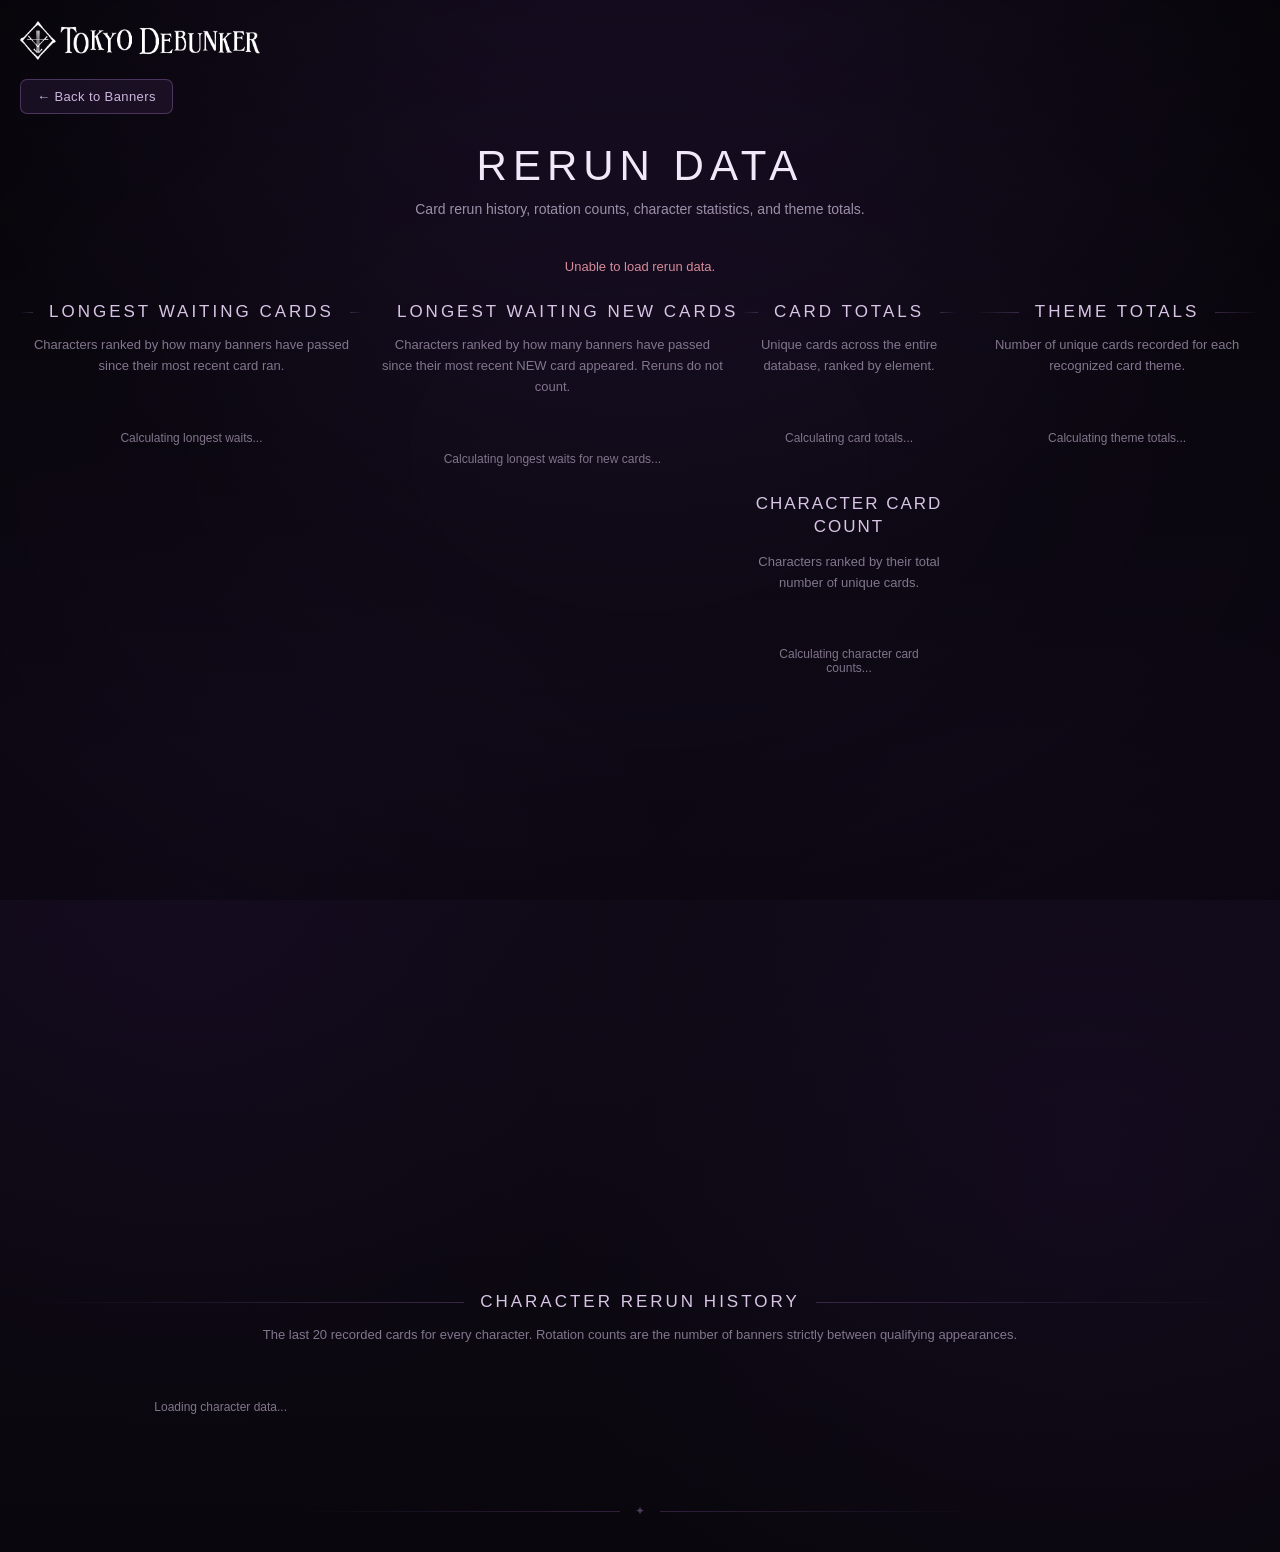
==== commit 34722849: "Update rerun-data.html" ====
--- a/rerun-data.html
+++ b/rerun-data.html
@@ -401,11 +401,9 @@
     display:grid;
 
     grid-template-columns:
-
-        minmax(0,1.35fr)
-
+        minmax(0,1.2fr)
+        minmax(0,1.2fr)
         minmax(0,.75fr)
-
         minmax(0,1fr);
 
     gap:18px;
@@ -469,7 +467,10 @@
 
 
 .top-ranking-section
-> #longestWaitingRanking{
+> #longestWaitingRanking,
+
+.top-ranking-section
+> #longestWaitingNewRanking{
 
     flex:
         1
@@ -491,6 +492,10 @@
 
 .top-ranking-section
 > #longestWaitingRanking
+> .data-table-wrap,
+
+.top-ranking-section
+> #longestWaitingNewRanking
 > .data-table-wrap{
 
     width:100%;
@@ -555,6 +560,29 @@
         auto;
 }
 
+
+/* Keep the Character Card Count title readable in narrow columns. */
+.character-count-section > .section-heading{
+    gap:10px;
+    justify-content:center;
+}
+
+.character-count-section > .section-heading h2{
+    white-space:normal;
+    min-width:0;
+    flex:0 1 auto;
+    text-align:center;
+    line-height:1.35;
+    letter-spacing:2px;
+    overflow-wrap:normal;
+}
+
+@media(max-width:1100px){
+    .character-count-section > .section-heading h2{
+        font-size:15px;
+        letter-spacing:1.5px;
+    }
+}
 
 /* =========================================================
    CHARACTER CARD COUNT
@@ -1364,7 +1392,7 @@
 
     padding:
         18px
-        14px;
+        8px;
 
     border:
         1px solid
@@ -1388,9 +1416,17 @@
 
     color:#b09fb8;
 
-    font-size:14px;
-
-    letter-spacing:1px;
+    font-size:13px;
+
+    line-height:1.3;
+
+    letter-spacing:.5px;
+
+    max-width:100%;
+
+    overflow-wrap:anywhere;
+
+    word-break:normal;
 }
 
 
@@ -1887,6 +1923,31 @@
 
         </div>
 
+    </div>
+
+</section>
+
+
+<!-- =========================================================
+     LONGEST WAITING NEW CARDS
+========================================================= -->
+
+<section
+    class="section top-ranking-section"
+>
+
+    <div class="section-heading">
+        <h2>LONGEST WAITING NEW CARDS</h2>
+    </div>
+
+    <p class="section-description">
+        Characters ranked by how many banners have passed since their most recent NEW card appeared. Reruns do not count.
+    </p>
+
+    <div id="longestWaitingNewRanking">
+        <div class="loading-panel">
+            Calculating longest waits for new cards...
+        </div>
     </div>
 
 </section>
@@ -4494,6 +4555,82 @@
    CARD TOTALS
 ========================================================= */
 
+
+/* =========================================================
+   LONGEST WAITING NEW CARDS
+   Ranked by the most recent NEW-card appearance only.
+   Reruns are deliberately ignored.
+========================================================= */
+
+function getLatestNewAppearance(character){
+    const history = characterHistories[character.key];
+    if (!history || !Array.isArray(history.allAppearances)) return null;
+
+    let latest = null;
+    history.allAppearances.forEach(appearance => {
+        if (appearance.isNew && (!latest || appearance.bannerIndex > latest.bannerIndex)) {
+            latest = appearance;
+        }
+    });
+    return latest;
+}
+
+function renderLongestWaitingNewRanking(){
+    const container = document.getElementById("longestWaitingNewRanking");
+    const currentBannerIndex = bannerHistory.length - 1;
+
+    const rows = CHARACTERS.map(character => {
+        const latestNew = getLatestNewAppearance(character);
+        if (!latestNew || currentBannerIndex < 0) return null;
+
+        return {
+            character,
+            latestNew,
+            bannersSince: Math.max(0, currentBannerIndex - latestNew.bannerIndex)
+        };
+    }).filter(Boolean);
+
+    rows.sort((a, b) => {
+        if (b.bannersSince !== a.bannersSince) return b.bannersSince - a.bannersSince;
+        const dateDifference = a.latestNew.date.getTime() - b.latestNew.date.getTime();
+        if (dateDifference !== 0) return dateDifference;
+        return naturalSort(a.character.name, b.character.name);
+    });
+
+    container.innerHTML = `
+        <div class="data-table-wrap">
+            <table class="data-table">
+                <thead>
+                    <tr>
+                        <th>#</th>
+                        <th>Character</th>
+                        <th>Last New Card</th>
+                        <th>Banners Since</th>
+                    </tr>
+                </thead>
+                <tbody>
+                    ${rows.map((row, index) => `
+                        <tr>
+                            <td class="rank-number">${index + 1}</td>
+                            <td class="name-left">${escapeHTML(row.character.name)}</td>
+                            <td class="waiting-card">
+                                <div class="card-name-content ranking-card-name">
+                                    ${getElementIcon(row.latestNew.card)}
+                                    <span class="card-name-text" title="${escapeHTML(row.latestNew.cardName)}">
+                                        ${escapeHTML(row.latestNew.cardName)}
+                                    </span>
+                                </div>
+                                <span class="waiting-date">${formatDate(row.latestNew.date)}</span>
+                            </td>
+                            <td class="ranking-rotation">${row.bannersSince}</td>
+                        </tr>
+                    `).join("")}
+                </tbody>
+            </table>
+        </div>
+    `;
+}
+
 function renderCardTotals(){
 
     const container =
@@ -5222,6 +5359,8 @@
 
         renderLongestWaitingRanking();
 
+        renderLongestWaitingNewRanking();
+
         renderCardTotals();
 
         renderThemeTotals();
@@ -5340,4 +5479,4 @@
 
 </body>
 
-</html>+</html>
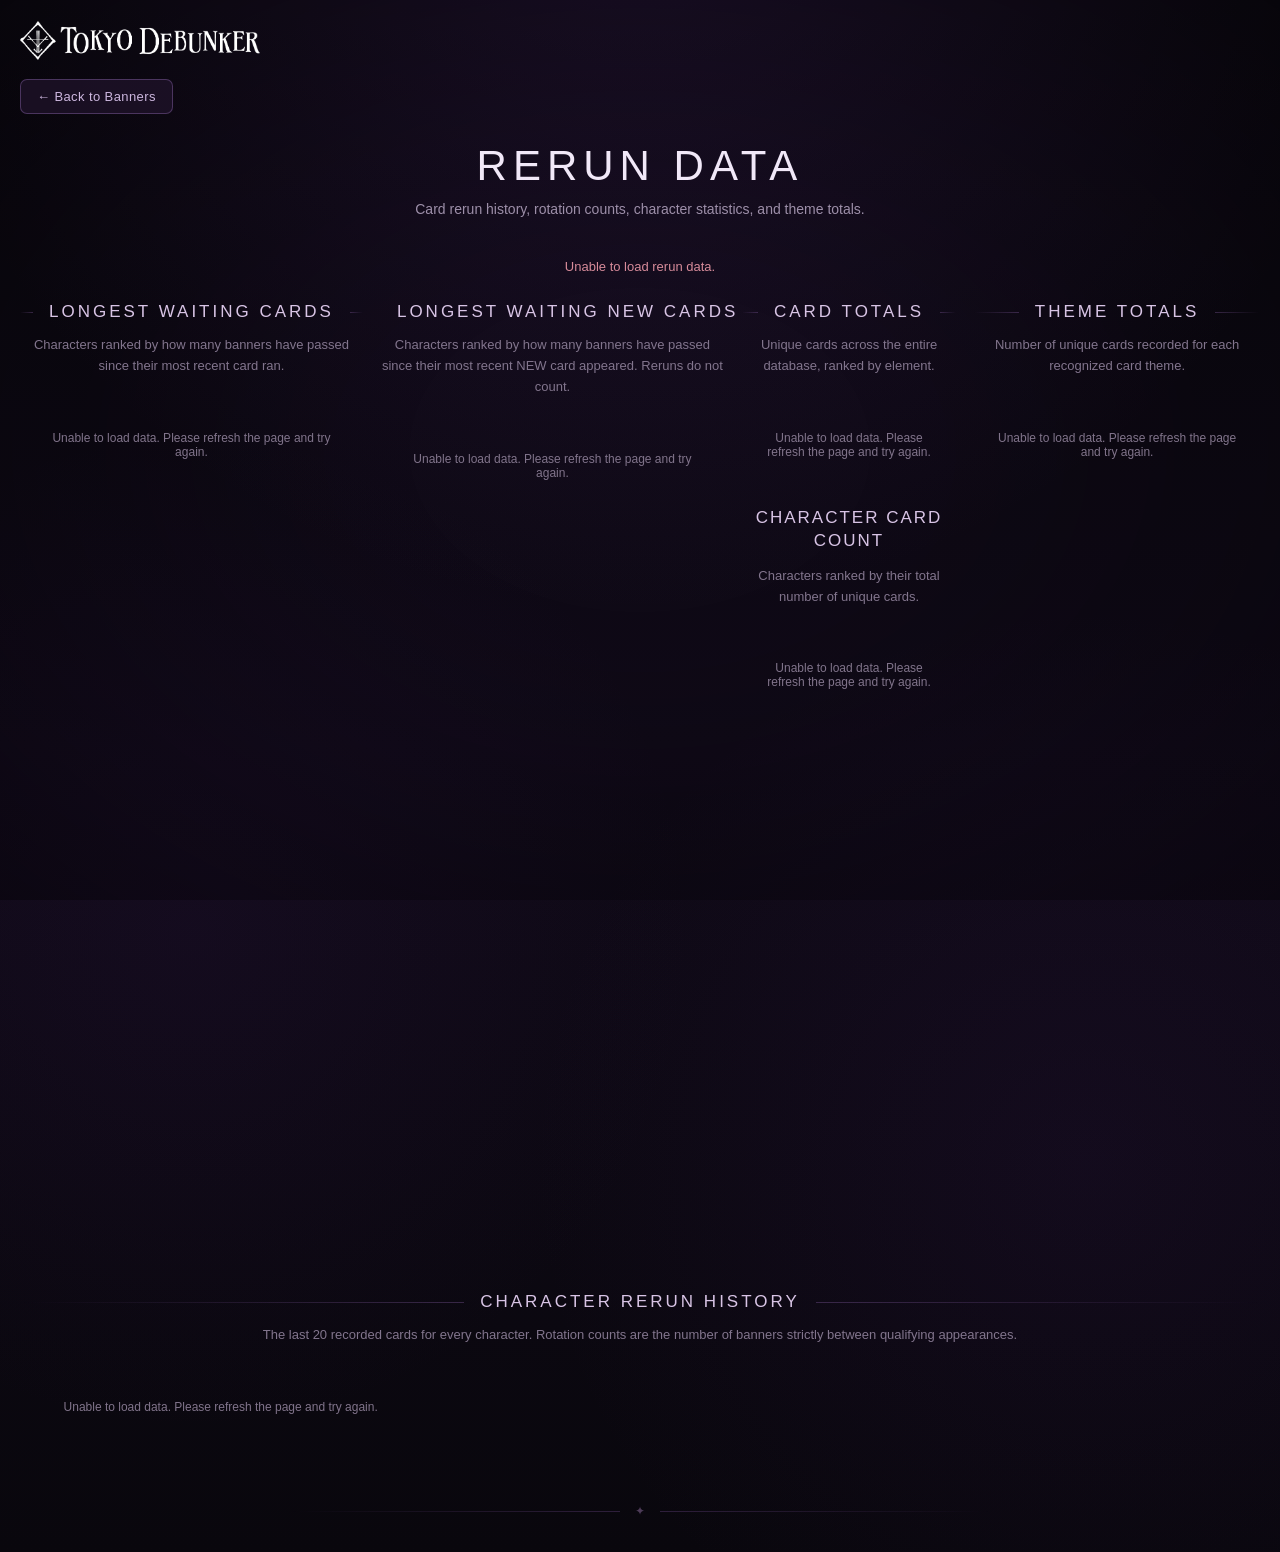
==== commit d3d26cf0: "Update rerun-data.html" ====
--- a/rerun-data.html
+++ b/rerun-data.html
@@ -2136,27 +2136,9 @@
 </div>
 
 
+<script src="database-loader.js"></script>
+
 <script>
-
-
-/* =========================================================
-   API / CACHE
-========================================================= */
-
-const SHEET_API =
-"https://script.google.com/macros/s/AKfycbymbEARugjpkjD-NMolneRJ4CkZjUlV8sIfE2K1YoyFTZ11JiK-CEpunHpOMzzJRhRm1nw/exec";
-
-
-const RERUN_CACHE_KEY =
-"tokyoDebunkerDatabase";
-
-
-const RERUN_CACHE_TIME_KEY =
-"tokyoDebunkerDatabaseTime";
-
-
-const RERUN_CACHE_DURATION =
-5 * 60 * 1000;
 
 
 /* =========================================================
@@ -5031,448 +5013,162 @@
 
 
 /* =========================================================
-   CACHE
+   SHARED DATABASE LOADER
 ========================================================= */
 
-function getCachedDatabase(){
+function renderRerunData(){
+
+    if(
+        !database ||
+        !database.characters ||
+        !database.cards
+    ){
+        return;
+    }
+
+    bannerHistory =
+        buildBannerHistory();
+
+    characterHistories =
+        buildCharacterHistories();
+
+    renderCharacterHistory();
+
+    renderCharacterRanking();
+
+    renderLongestWaitingRanking();
+
+    renderLongestWaitingNewRanking();
+
+    renderCardTotals();
+
+    renderThemeTotals();
+
+    const status =
+        document.getElementById("status");
+
+    if(status){
+        status.style.display = "none";
+    }
+
+}
+
+
+async function loadRerunDatabase(){
+
+    const status =
+        document.getElementById("status");
 
     try{
 
-        const raw =
-            localStorage.getItem(
-                RERUN_CACHE_KEY
-            );
-
-
-        if(
-            !raw
-        ){
-            return null;
-        }
-
-
-        return JSON.parse(
-            raw
-        );
-
-    }
-    catch(
-        error
-    ){
-
-        return null;
-
-    }
-
-}
-
-
-function saveCachedDatabase(
-    data
-){
-
-    try{
-
-        localStorage.setItem(
-            RERUN_CACHE_KEY,
-            JSON.stringify(
-                data
-            )
-        );
-
-
-        localStorage.setItem(
-            RERUN_CACHE_TIME_KEY,
-            String(
-                Date.now()
-            )
-        );
-
-    }
-    catch(
-        error
-    ){
-
-        console.warn(
-            "Unable to save database cache.",
+        /*
+           Use the shared database loader exactly like
+           characters.html. Its onUpdate callback runs
+           whenever fresh database information arrives.
+        */
+        const data =
+            await loadDatabase({
+
+                onUpdate: freshData => {
+
+                    database = {
+                        characters:
+                            freshData.characters || {},
+
+                        cards:
+                            freshData.cards || {}
+                    };
+
+                    renderRerunData();
+
+                    console.log(
+                        "Tokyo Debunker rerun database refreshed."
+                    );
+
+                },
+
+                onError: error => {
+
+                    console.warn(
+                        "Tokyo Debunker database background refresh failed:",
+                        error
+                    );
+
+                }
+
+            });
+
+
+        /*
+           Render the initially returned database as well.
+           This mirrors characters.html and ensures the page
+           works whether or not onUpdate already fired.
+        */
+        database = {
+            characters:
+                data.characters || {},
+
+            cards:
+                data.cards || {}
+        };
+
+        renderRerunData();
+
+    }
+    catch(error){
+
+        console.error(
+            "Error loading rerun database:",
             error
         );
 
-    }
-
-}
-
-
-function isCacheFresh(){
-
-    try{
-
-        const timestamp =
-            Number(
-                localStorage.getItem(
-                    RERUN_CACHE_TIME_KEY
-                )
-            );
-
-
         if(
-            !timestamp
+            !database ||
+            !database.cards ||
+            Object.keys(database.cards).length === 0
         ){
-            return false;
+
+            if(status){
+
+                status.textContent =
+                    "Unable to load rerun data.";
+
+                status.classList.add("error");
+
+            }
+
+            [
+                "characterHistory",
+                "characterRanking",
+                "longestWaitingRanking",
+                "longestWaitingNewRanking",
+                "cardTotals",
+                "themeTotals"
+            ].forEach(id => {
+
+                const container =
+                    document.getElementById(id);
+
+                if(container){
+
+                    container.innerHTML = `
+                        <div class="empty-panel">
+                            Unable to load data. Please refresh the page and try again.
+                        </div>
+                    `;
+
+                }
+
+            });
+
         }
 
-
-        return (
-
-            Date.now() -
-            timestamp
-
-        ) < RERUN_CACHE_DURATION;
-
-    }
-    catch(
-        error
-    ){
-
-        return false;
-
-    }
-
-}
-
-
-/* =========================================================
-   JSONP
-========================================================= */
-
-function loadJSONP(
-    url
-){
-
-    return new Promise(
-        (
-            resolve,
-            reject
-        ) => {
-
-
-            const callbackName =
-
-                "rerunDataCallback_" +
-
-                Date.now() +
-
-                "_" +
-
-                Math.random()
-                .toString(36)
-                .slice(2);
-
-
-            const script =
-                document.createElement(
-                    "script"
-                );
-
-
-            let finished =
-                false;
-
-
-            const timeout =
-                setTimeout(
-                    () => {
-
-                        if(
-                            finished
-                        ){
-                            return;
-                        }
-
-
-                        finished =
-                            true;
-
-
-                        cleanup();
-
-
-                        reject(
-                            new Error(
-                                "Request timed out."
-                            )
-                        );
-
-                    },
-                    15000
-                );
-
-
-            function cleanup(){
-
-                clearTimeout(
-                    timeout
-                );
-
-
-                script.remove();
-
-
-                try{
-
-                    delete window[
-                        callbackName
-                    ];
-
-                }
-                catch(
-                    error
-                ){
-
-                    window[
-                        callbackName
-                    ] =
-                        undefined;
-
-                }
-
-            }
-
-
-            window[
-                callbackName
-            ] =
-                data => {
-
-                    if(
-                        finished
-                    ){
-                        return;
-                    }
-
-
-                    finished =
-                        true;
-
-
-                    cleanup();
-
-
-                    resolve(
-                        data
-                    );
-
-                };
-
-
-            script.onerror =
-                () => {
-
-                    if(
-                        finished
-                    ){
-                        return;
-                    }
-
-
-                    finished =
-                        true;
-
-
-                    cleanup();
-
-
-                    reject(
-                        new Error(
-                            "Unable to load database."
-                        )
-                    );
-
-                };
-
-
-            script.src =
-                url +
-
-                (
-                    url.includes("?")
-                        ? "&"
-                        : "?"
-                ) +
-
-                "callback=" +
-
-                encodeURIComponent(
-                    callbackName
-                );
-
-
-            document.body.appendChild(
-                script
-            );
-
-        }
-    );
-
-}
-
-
-/* =========================================================
-   LOAD DATABASE
-========================================================= */
-
-async function loadDatabase(){
-
-    const status =
-        document.getElementById(
-            "status"
-        );
-
-
-    const cached =
-        getCachedDatabase();
-
-
-    /*
-       Render cached data immediately.
-    */
-
-    if(
-        cached
-    ){
-
-        database =
-            cached;
-
-
-        bannerHistory =
-            buildBannerHistory();
-
-
-        characterHistories =
-            buildCharacterHistories();
-
-
-        renderCharacterHistory();
-
-        renderCharacterRanking();
-
-        renderLongestWaitingRanking();
-
-        renderLongestWaitingNewRanking();
-
-        renderCardTotals();
-
-        renderThemeTotals();
-
-    }
-
-
-    /*
-       Stop here when cache is fresh.
-    */
-
-    if(
-        cached &&
-        isCacheFresh()
-    ){
-
-        status.style.display =
-            "none";
-
-        return;
-
-    }
-
-
-    try{
-
-        const data =
-            await loadJSONP(
-                SHEET_API
-            );
-
-
-        if(
-            !data ||
-            typeof data !==
-            "object"
-        ){
-
-            throw new Error(
-                "Invalid database response."
-            );
-
-        }
-
-
-        database =
-            data;
-
-
-        saveCachedDatabase(
-            data
-        );
-
-
-        bannerHistory =
-            buildBannerHistory();
-
-
-        characterHistories =
-            buildCharacterHistories();
-
-
-        renderCharacterHistory();
-
-        renderCharacterRanking();
-
-        renderLongestWaitingRanking();
-
-        renderCardTotals();
-
-        renderThemeTotals();
-
-
-        status.style.display =
-            "none";
-
-    }
-    catch(
-        error
-    ){
-
-        console.error(
-            error
-        );
-
-
-        if(
-            cached
-        ){
-
-            status.style.display =
-                "none";
-
-        }
-        else{
-
-            status.textContent =
-                "Unable to load rerun data.";
-
-
-            status.classList.add(
-                "error"
-            );
-
-        }
-
-    }
-
-}
-
-
-loadDatabase();
+    }
+
+}
+
+
+loadRerunDatabase();
 
 </script>
 
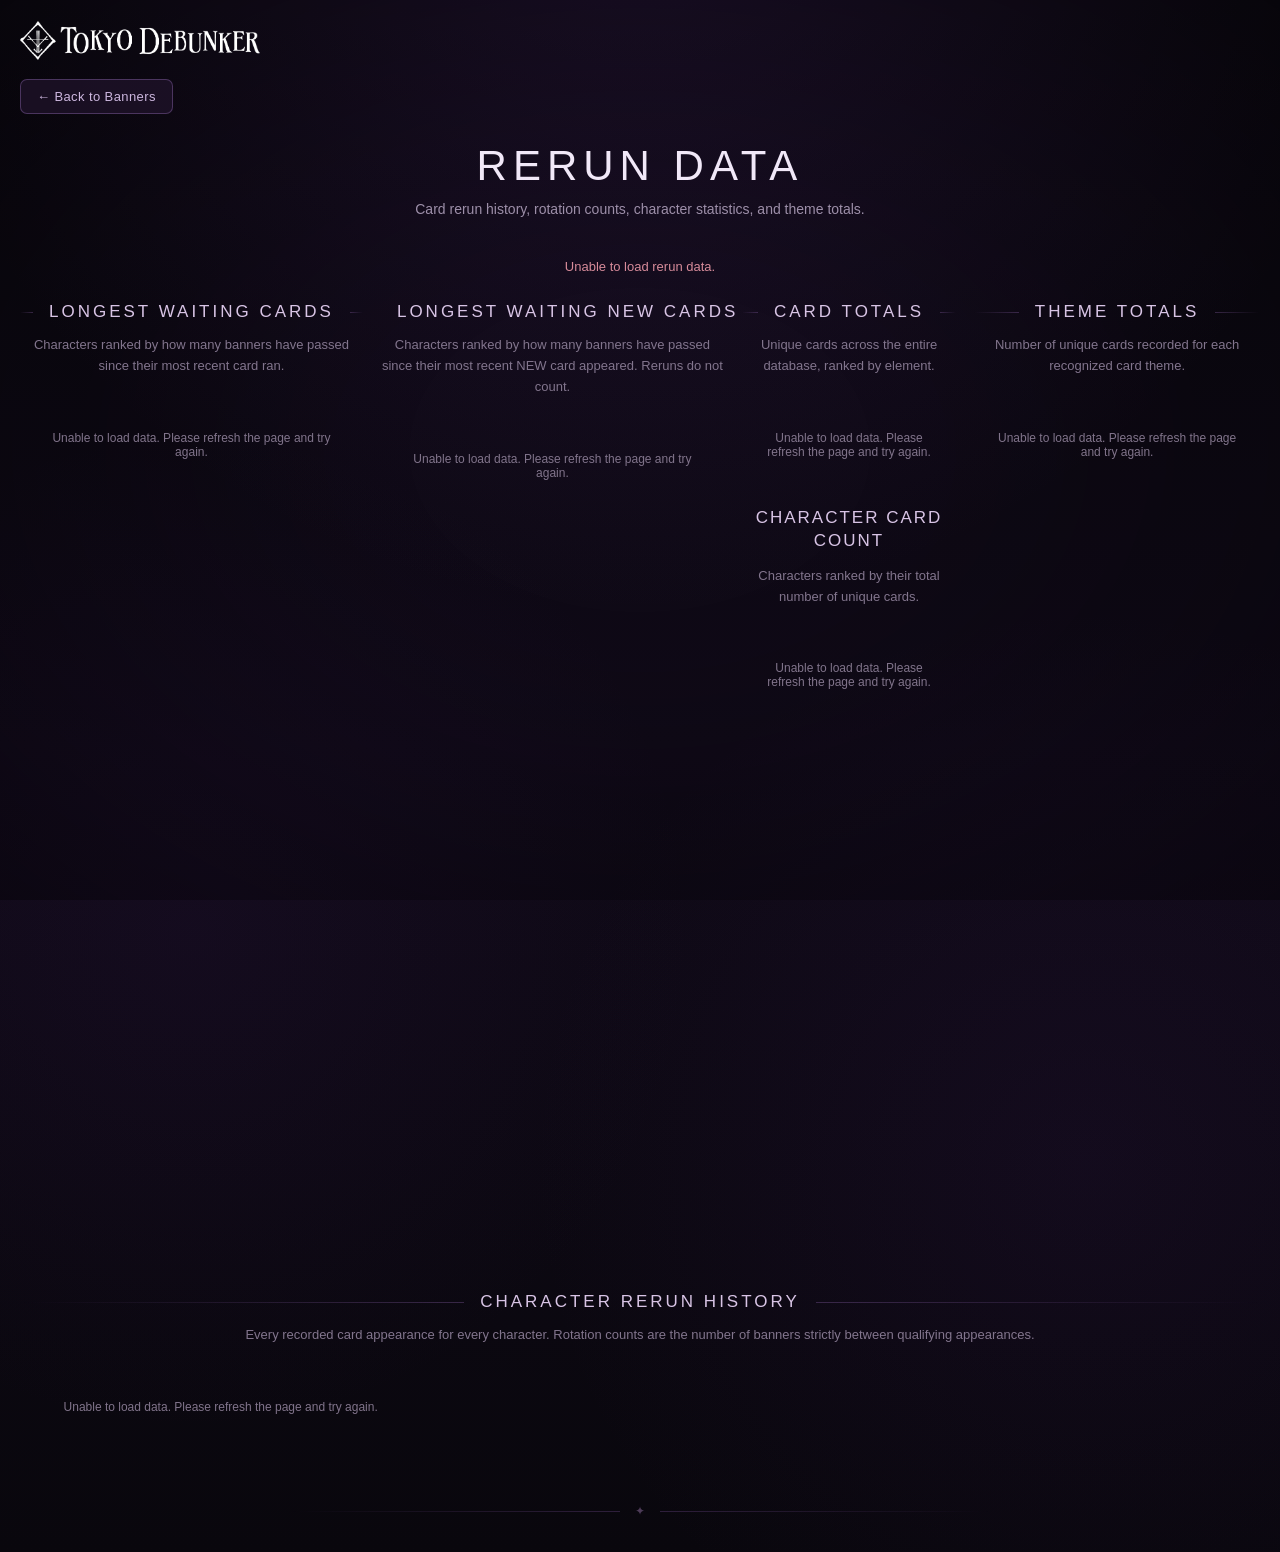
==== commit cdf62ade: "Update rerun-data.html" ====
--- a/rerun-data.html
+++ b/rerun-data.html
@@ -2099,7 +2099,7 @@
 
     <p class="section-description">
 
-        The last 20 recorded cards for every character.
+        Every recorded card appearance for every character.
         Rotation counts are the number of banners strictly
         between qualifying appearances.
 
@@ -3355,9 +3355,9 @@
             );
 
 
-            const latestTwenty =
+            const allHistoryNewestFirst =
                 appearances
-                .slice(-20)
+                .slice()
                 .reverse();
 
 
@@ -3368,7 +3368,7 @@
                 allAppearances:
                     appearances,
 
-                latestTwenty
+                allHistoryNewestFirst
 
             };
 
@@ -3560,7 +3560,7 @@
 
                 if(
                     !history ||
-                    history.latestTwenty.length === 0
+                    history.allHistoryNewestFirst.length === 0
                 ){
 
                     return `
@@ -3617,7 +3617,7 @@
 
 
                 const appearances =
-                    history.latestTwenty;
+                    history.allHistoryNewestFirst;
 
 
                 const total =
